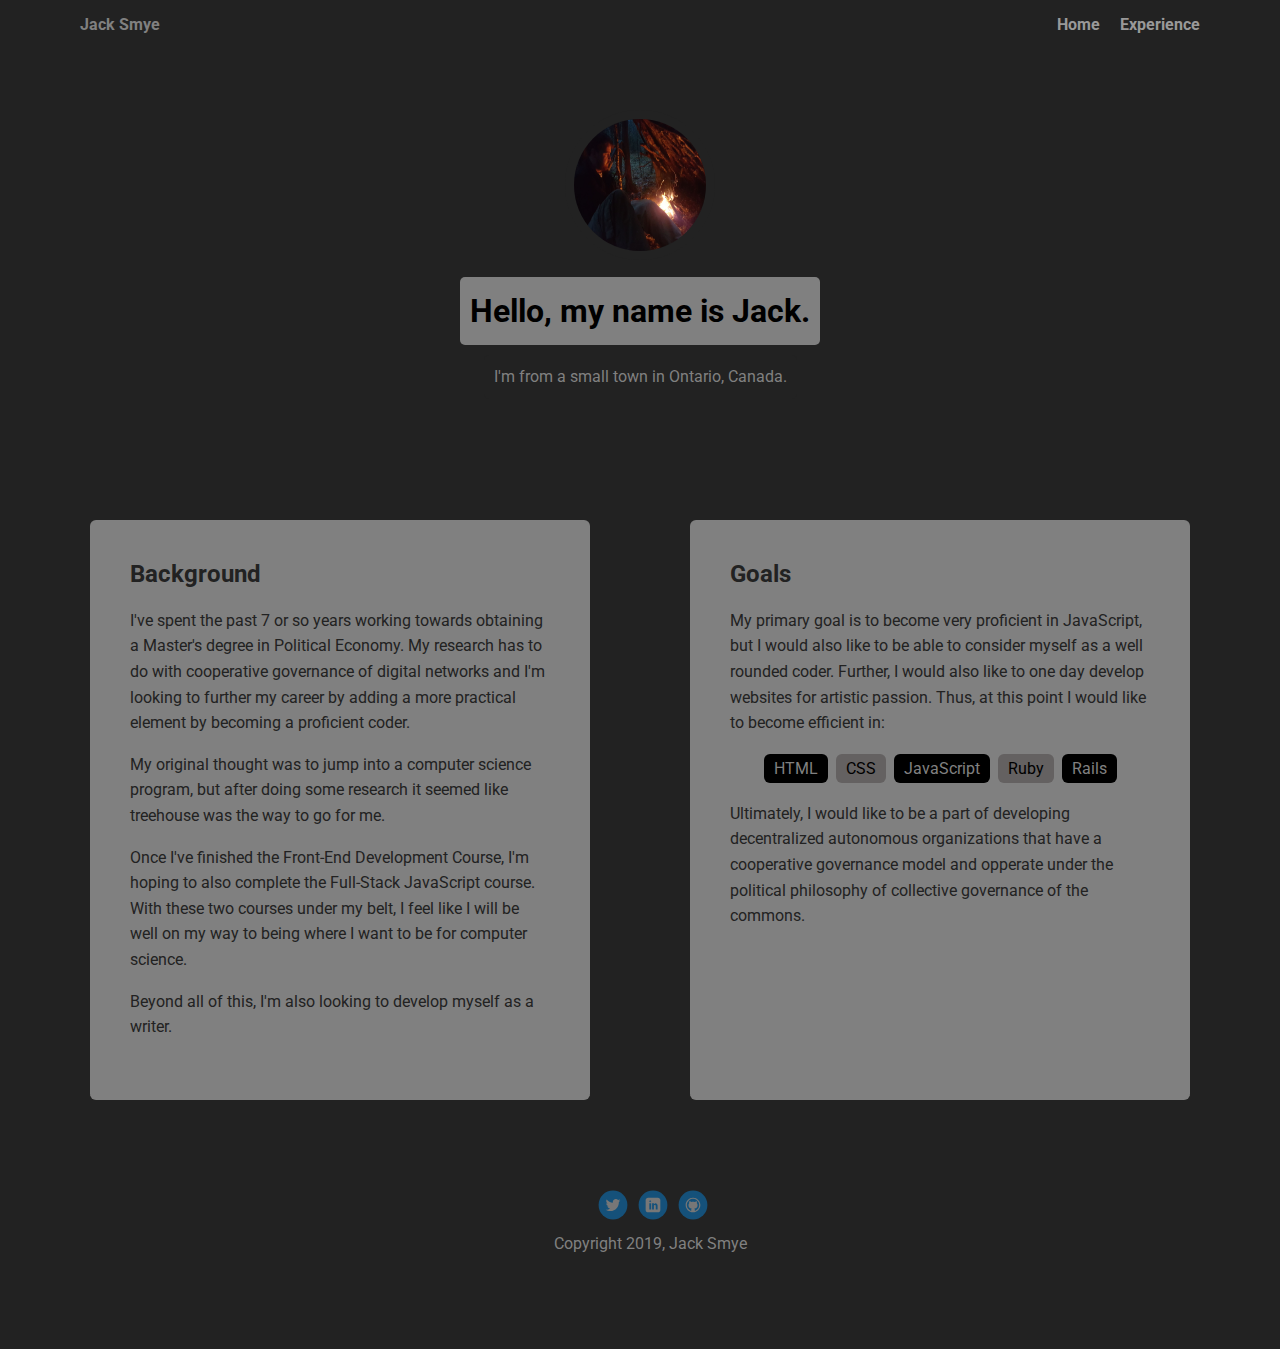
==== index.html @ 74088b4b "updated project files" ====
<!doctype html>
<html lang="en">
<head>
  <meta charset="utf-8">
  <title>Jack Smye's Profile</title>
  <meta name="viewport" content="width=device-width, initial-scale=1.0">
  <link rel="stylesheet" href="styles.css">
  <link href="https://fonts.googleapis.com/css?family=Muli%7CRoboto:400,300,500,700,900" rel="stylesheet"></head>
  <body>

    <div class="main-nav">
        <ul class="nav">
          <li class="name">Jack Smye</li>
          <li><a href="index.html">Home</a></li>
          <li><a href="Experience.html"">Experience</a></li>
        </ul>
    </div>

    <header>
      <img src="images/fire.jpg" alt="Picture of Jack at the Fire" class="profile-image">
      <h1 class="tag name">Hello, my name is Jack.</h1>
      <p class="tag location">I'm from a small town in Ontario, Canada.</p>
    </header>

    <main class="flex">
      <div class="card">
        <h2>Background</h2>
        <p>I've spent the past 7 or so years working towards obtaining a Master's degree in Political Economy.  My research has to do with cooperative governance of digital networks and I'm looking to further my career by adding a more practical element by becoming a proficient coder. </p>
        <p>My original thought was to jump into a computer science program, but after doing some research it seemed like treehouse was the way to go for me.</p>
        <p>Once I've finished the Front-End Development Course, I'm hoping to also complete the Full-Stack JavaScript course.  With these two courses under my belt, I feel like I will be well on my way to being where I want to be for computer science.</p>
        <p>Beyond all of this, I'm also looking to develop myself as a writer. </p>
      </div> 

      <div class="card">
        <h2>Goals</h2>
        <p>My primary goal is to become very proficient in JavaScript, but I would also like to be able to consider myself as a well rounded coder.  Further, I would also like to one day develop websites for artistic passion.  Thus, at this point I would like to become efficient in: </p>
        <ul class="skills">
          <li>HTML</li>
          <li>CSS</li>
          <li>JavaScript</li>
          <li>Ruby</li>
          <li>Rails</li>
        </ul>
        <p> Ultimately, I would like to be a part of developing decentralized autonomous organizations that have a cooperative governance model and opperate under the political philosophy of collective governance of the commons.  </p>
      </div> 

    </main>
    <footer>
      <ul>
        <li><a target="_blank" rel="noopener noreferrer" href="https://twitter.com/JackothyW" class="social twitter">Twitter</a></li>
        <li><a target="_blank" rel="noopener noreferrer" href="https://www.linkedin.com/in/jack-smye-66b905178/" class="social linkedin">LinkedIn</a></li>
        <li><a target="_blank" rel="noopener noreferrer" href="https://github.com/Jack0thy" class="social github">Github</a></li>
      </ul>
      <p class="copyright">Copyright 2019, Jack Smye</p>
    </footer>
  </body>
  </html>
---- styles.css ----
/* Global Layout Set-up */
* { 
  box-sizing: border-box;
}
  
body {
  margin: 0;
  padding: 0;
  text-align: center;
  font-family: 'Roboto', sans-serif;
  color: black;
  background:#222;
}
/* Link Styles */

a {
  text-decoration: none;
  color: #999;
}
a:hover {
  color: #6633ff;
}

/* Section Styles */

.main-nav {
  width: 100%;
  background:#222;
  min-height: 50px;
  padding: 10px;
  position: fixed;
  text-align: left;
}
.nav {
  display: flex;
  justify-content: space-around;
  font-weight: 700;
  list-style-type: none;
  margin: 0 auto;
  padding: 0;
}

.nav .name {
    display: block;
    margin-right: auto;
    color: grey;
}
.nav li {
  padding: 5px 10px 10px 10px;
}
.nav a {
  transition: all .5s;
}
.nav a:hover {
  color: white
}

header {
  text-align: center;
  background: url('images/forest.jpg') no-repeat top center ;
  background-size: cover;
  overflow: hidden;
  padding-top: 60px;
}
header {
  line-height: 1.5;
}
header .profile-image {
  margin-top: 50px;
  width: 150px;
  height: 150px;
  border-radius: 80%;
  border: 9px solid #222;
  transition: all .5s;
}
header .profile-image:hover {
  transform: scale(1.2) rotate(360deg);
}
.tag {
  background-color:grey;
  color: black;
  padding: 10px;
  border-radius: 5px;
  display: table;
  margin: 10px auto;
} 
.location {
  background-color: #222;
  color: grey;
}
.card {
  margin: 30px;
  padding: 20px 40px 40px;
  max-width: 500px;
  text-align: left;
  background:grey;
  border-bottom: 4px solid grey;
  border-radius: 6px;
  transition: all .5s;
}
.card:hover {
  border-color: black;
}

ul.skills {
  padding: 0;
  text-align: center;
}

.skills li {
  border-radius: 6px;
  display: inline-block;
  background: rgba(71, 66, 66, 0.5);
  color: black;
  padding: 5px 10px;
  margin: 2px;
}

.skills li:nth-child(odd) {
  background: black;
  color: grey;
}

footer {
  width: 100%;
  min-height: 30px;
  padding: 20px 0 40px 20px;
}

footer .copyright {
  top: -8px;
  font-size: .75em;
  color: grey;
}

footer ul {
  list-style-type: none;
  margin: 0;
  padding: 0;
}

footer ul li {
  display: inline-block;
}

a.social {
  display: inline-block;
  text-indent: -9999px;
  margin-left: 5px;
  width: 30px;
  height: 30px;
  background-size: 30px 30px;
  opacity: .4;
  transition: all .5s;
}
a.twitter {
  background-image: url(images/twitter.svg);
}
a.linkedin {
  background-image: url(images/linkedin.svg);
}
a.github {
  background-image: url(images/github.svg);
}
a.social:hover {
  opacity: 1;
}
.clearfix {
  clear: both;
}

/* Styles for larger screens */
@media screen and (min-width: 720px) {
  
  .flex {
      display: -ms-flexbox;      /* TWEENER - IE 10 */
      display: flex; 
      max-width: 1200px;
      -ms-flex-pack: distribute;
      justify-content: space-around;
      margin: 0 auto;
      color: #222;
  }

  header {
    min-height: 470px;
  }

  .nav {
    max-width: 1200px;
    padding: 0 30px;
  }


  main {
    padding-top: 20px;
  }

  main p {
    line-height: 1.6em;
  }

  footer {
    font-size: 1.3em;
    max-width: 1200px;
    margin: 40px auto;
  }

}
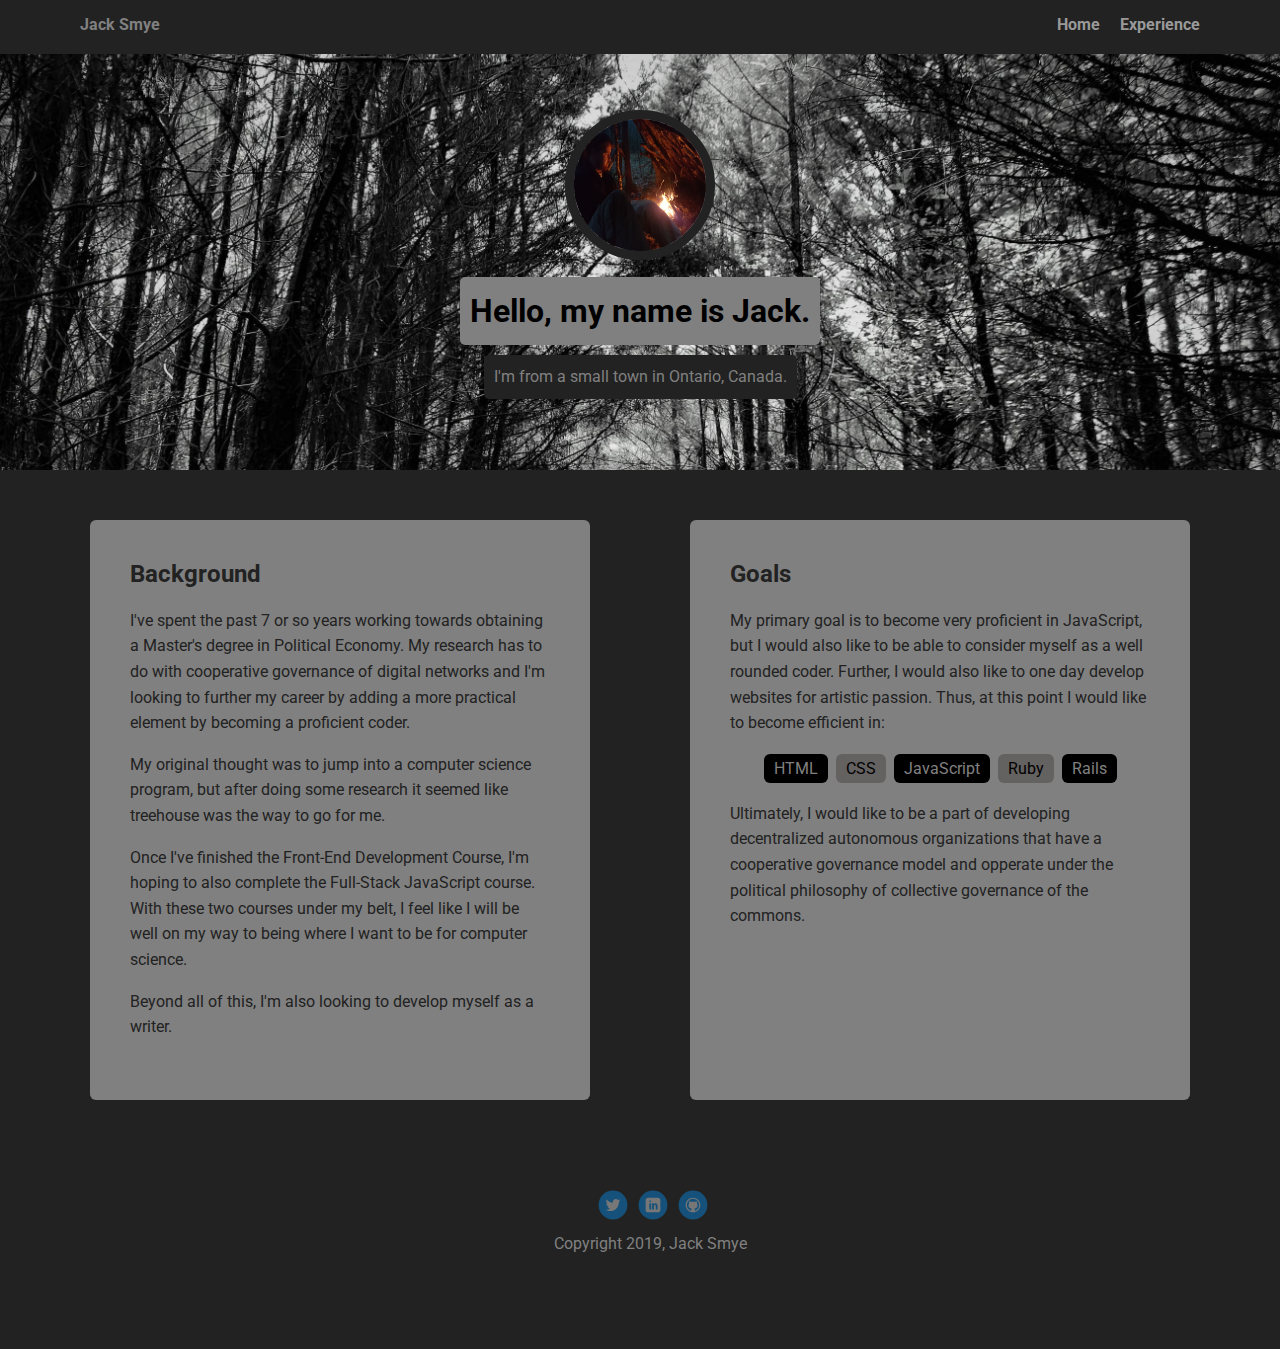
==== commit f51b2575: "Final updates (resized image)" ====
--- a/index.html
+++ b/index.html
@@ -12,7 +12,7 @@
         <ul class="nav">
           <li class="name">Jack Smye</li>
           <li><a href="index.html">Home</a></li>
-          <li><a href="Experience.html"">Experience</a></li>
+          <li><a href="Experience.html">Experience</a></li>
         </ul>
     </div>
 
@@ -29,7 +29,7 @@
         <p>My original thought was to jump into a computer science program, but after doing some research it seemed like treehouse was the way to go for me.</p>
         <p>Once I've finished the Front-End Development Course, I'm hoping to also complete the Full-Stack JavaScript course.  With these two courses under my belt, I feel like I will be well on my way to being where I want to be for computer science.</p>
         <p>Beyond all of this, I'm also looking to develop myself as a writer. </p>
-      </div> 
+      </div>
 
       <div class="card">
         <h2>Goals</h2>
@@ -42,14 +42,14 @@
           <li>Rails</li>
         </ul>
         <p> Ultimately, I would like to be a part of developing decentralized autonomous organizations that have a cooperative governance model and opperate under the political philosophy of collective governance of the commons.  </p>
-      </div> 
+      </div>
 
     </main>
     <footer>
       <ul>
-        <li><a target="_blank" rel="noopener noreferrer" href="https://twitter.com/JackothyW" class="social twitter">Twitter</a></li>
-        <li><a target="_blank" rel="noopener noreferrer" href="https://www.linkedin.com/in/jack-smye-66b905178/" class="social linkedin">LinkedIn</a></li>
-        <li><a target="_blank" rel="noopener noreferrer" href="https://github.com/Jack0thy" class="social github">Github</a></li>
+        <li><a target="_blank" href="https://twitter.com/JackothyW" class="social twitter">Twitter</a></li>
+        <li><a target="_blank" href="https://www.linkedin.com/in/jack-smye-66b905178/" class="social linkedin">LinkedIn</a></li>
+        <li><a target="_blank" href="https://github.com/Jack0thy" class="social github">Github</a></li>
       </ul>
       <p class="copyright">Copyright 2019, Jack Smye</p>
     </footer>
--- a/styles.css
+++ b/styles.css
@@ -1,8 +1,8 @@
 /* Global Layout Set-up */
-* { 
+* {
   box-sizing: border-box;
 }
-  
+
 body {
   margin: 0;
   padding: 0;
@@ -57,7 +57,7 @@
 
 header {
   text-align: center;
-  background: url('images/forest.jpg') no-repeat top center ;
+  background: url('images/rsz_1forest.jpg') no-repeat top center ;
   background-size: cover;
   overflow: hidden;
   padding-top: 60px;
@@ -83,7 +83,7 @@
   border-radius: 5px;
   display: table;
   margin: 10px auto;
-} 
+}
 .location {
   background-color: #222;
   color: grey;
@@ -171,10 +171,10 @@
 
 /* Styles for larger screens */
 @media screen and (min-width: 720px) {
-  
+
   .flex {
       display: -ms-flexbox;      /* TWEENER - IE 10 */
-      display: flex; 
+      display: flex;
       max-width: 1200px;
       -ms-flex-pack: distribute;
       justify-content: space-around;
@@ -207,4 +207,3 @@
   }
 
 }
-
